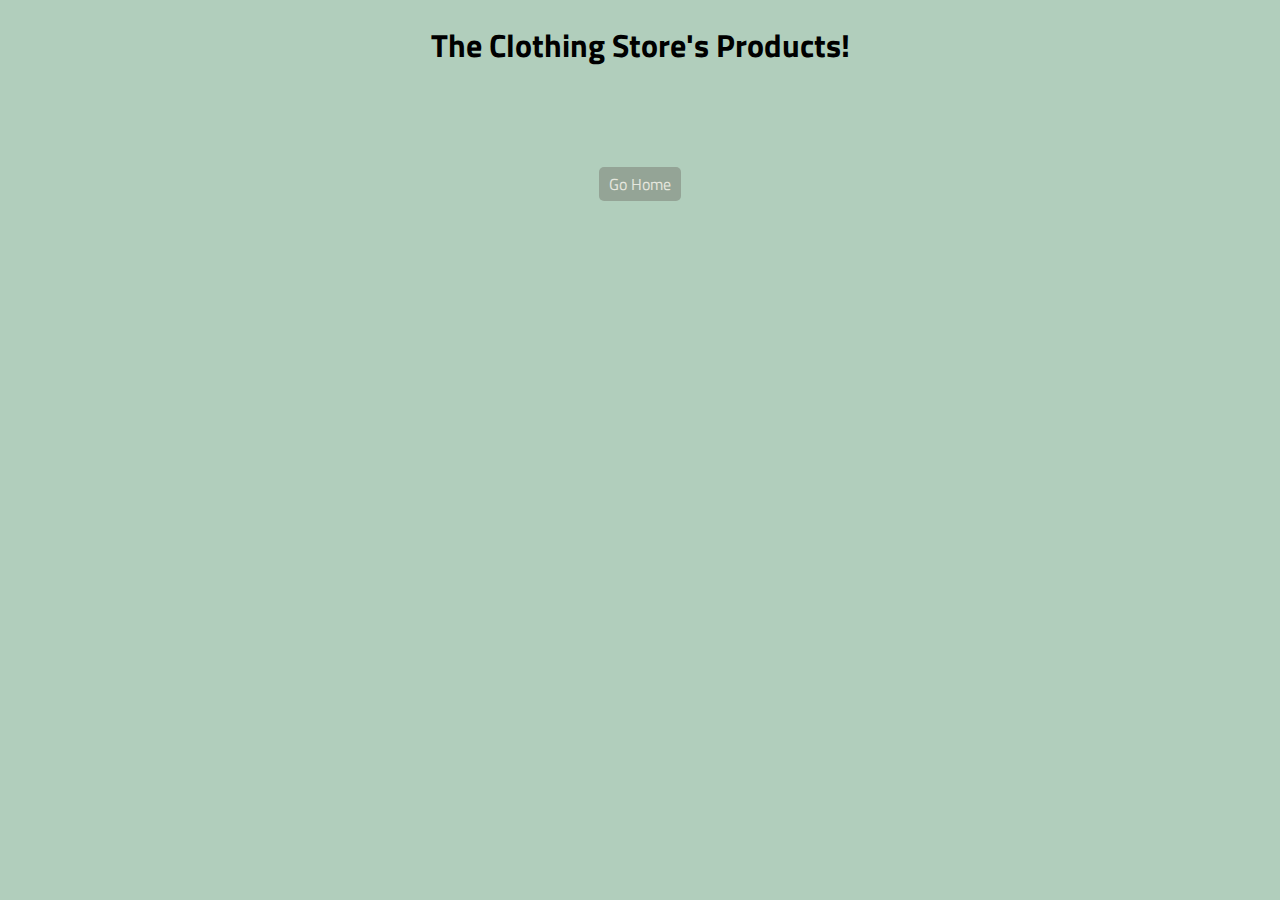
==== products/index.html @ abd5db8d "started" ====
<!DOCTYPE html>
<html lang="en">

    <head>
        <meta charset="UTF-8">
        <meta name="viewport" content="width=device-width, initial-scale=1.0">
        <meta http-equiv="X-UA-Compatible" content="ie=edge">
        <link href="https://fonts.googleapis.com/css2?family=Titillium+Web:wght@300&display=swap" rel="stylesheet">
        <link rel="stylesheet" href="/styles/style.css">
        <title>Document</title>
    </head>

    <body>
        <header>
            <h1>
                The Clothing Store's Products!
            </h1>
        </header>
        <main>
            <section class="product-section">
                <div>
                   <ul id="product-list">

                   </ul>
                </div>
            </section>
            <section>
                <div>
                    <a href="/index.html" id="go-home" class="button">Go Home</a>
                </div>
            </section>
        </main>
    </body>
    
    <script type="module" src="app.js"></script>

</html>
---- styles/style.css ----
body {
    /* https://coolors.co/generate and click export -> scss to get the colors to copy and paste below*/
    --color1: hsla(129, 8%, 61%, 1);
    --color2: hsla(143, 23%, 75%, 1);
    --color3: hsla(85, 17%, 77%, 1);
    --color4: hsla(50, 19%, 83%, 1);
    --color5: hsla(70, 16%, 89%, 1);
    
    font-family: 'Titillium Web', sans-serif;
    background-color: var(--color2);
}

body {
    text-align: center;
    
}

section {
    padding: 20px 0 20px 0;
}

.button {
    display: inline-block;
    padding: 5px 10px;
    text-align: center;
    text-decoration: none;
    color: var(--color5);
    background-color: var(--color1);
    border-radius: 5px;
    margin-left: 5px;
    margin-right: 5px;
  }
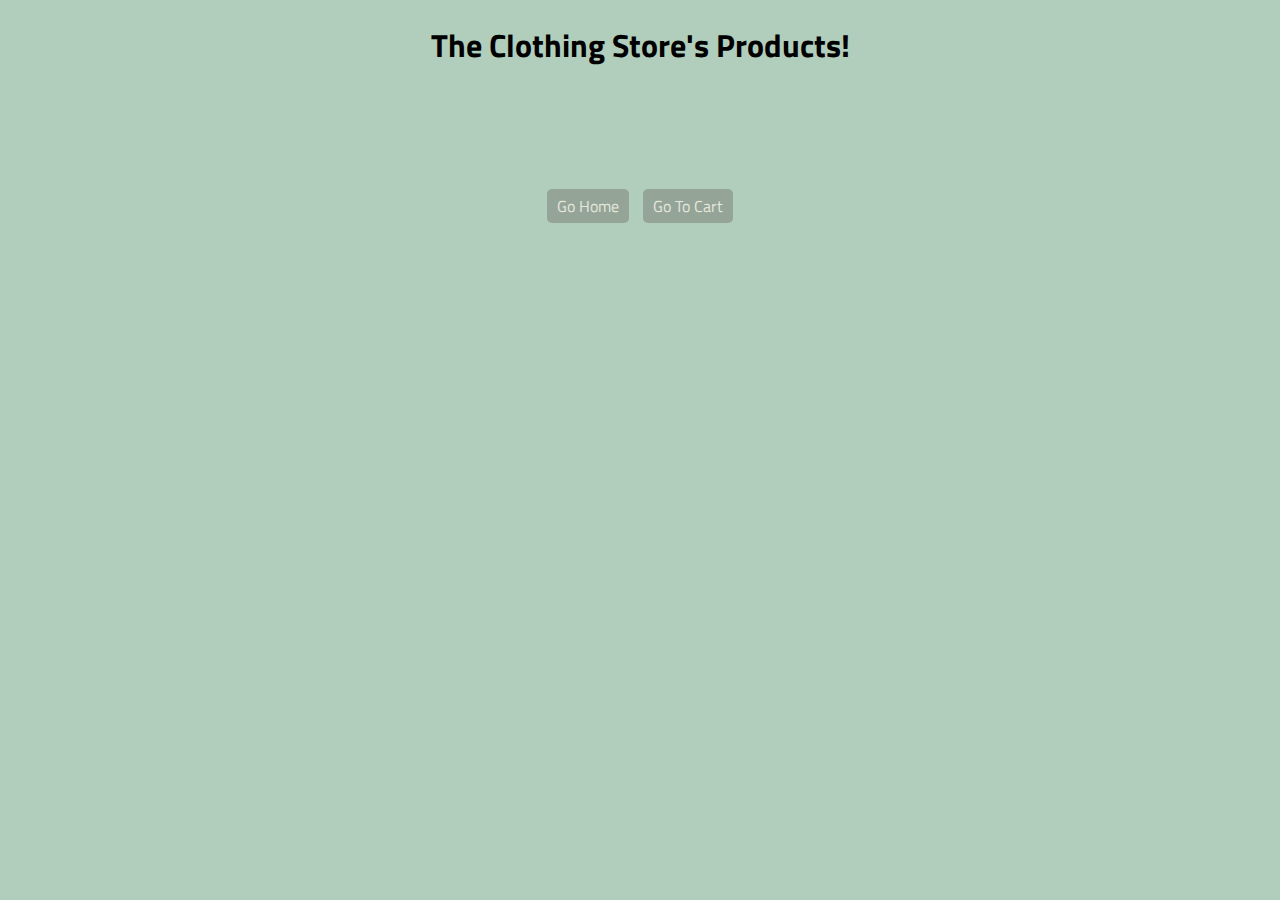
==== commit 2caedc92: "started again" ====
--- a/products/index.html
+++ b/products/index.html
@@ -27,6 +27,7 @@
             <section>
                 <div>
                     <a href="/index.html" id="go-home" class="button">Go Home</a>
+                    <a href="/shopping-cart/" id="go-to-cart" class="button">Go To Cart</a>
                 </div>
             </section>
         </main>
--- a/styles/style.css
+++ b/styles/style.css
@@ -30,4 +30,8 @@
     border-radius: 5px;
     margin-left: 5px;
     margin-right: 5px;
-  }
+}
+
+#product-list {
+    display: inline-block;
+}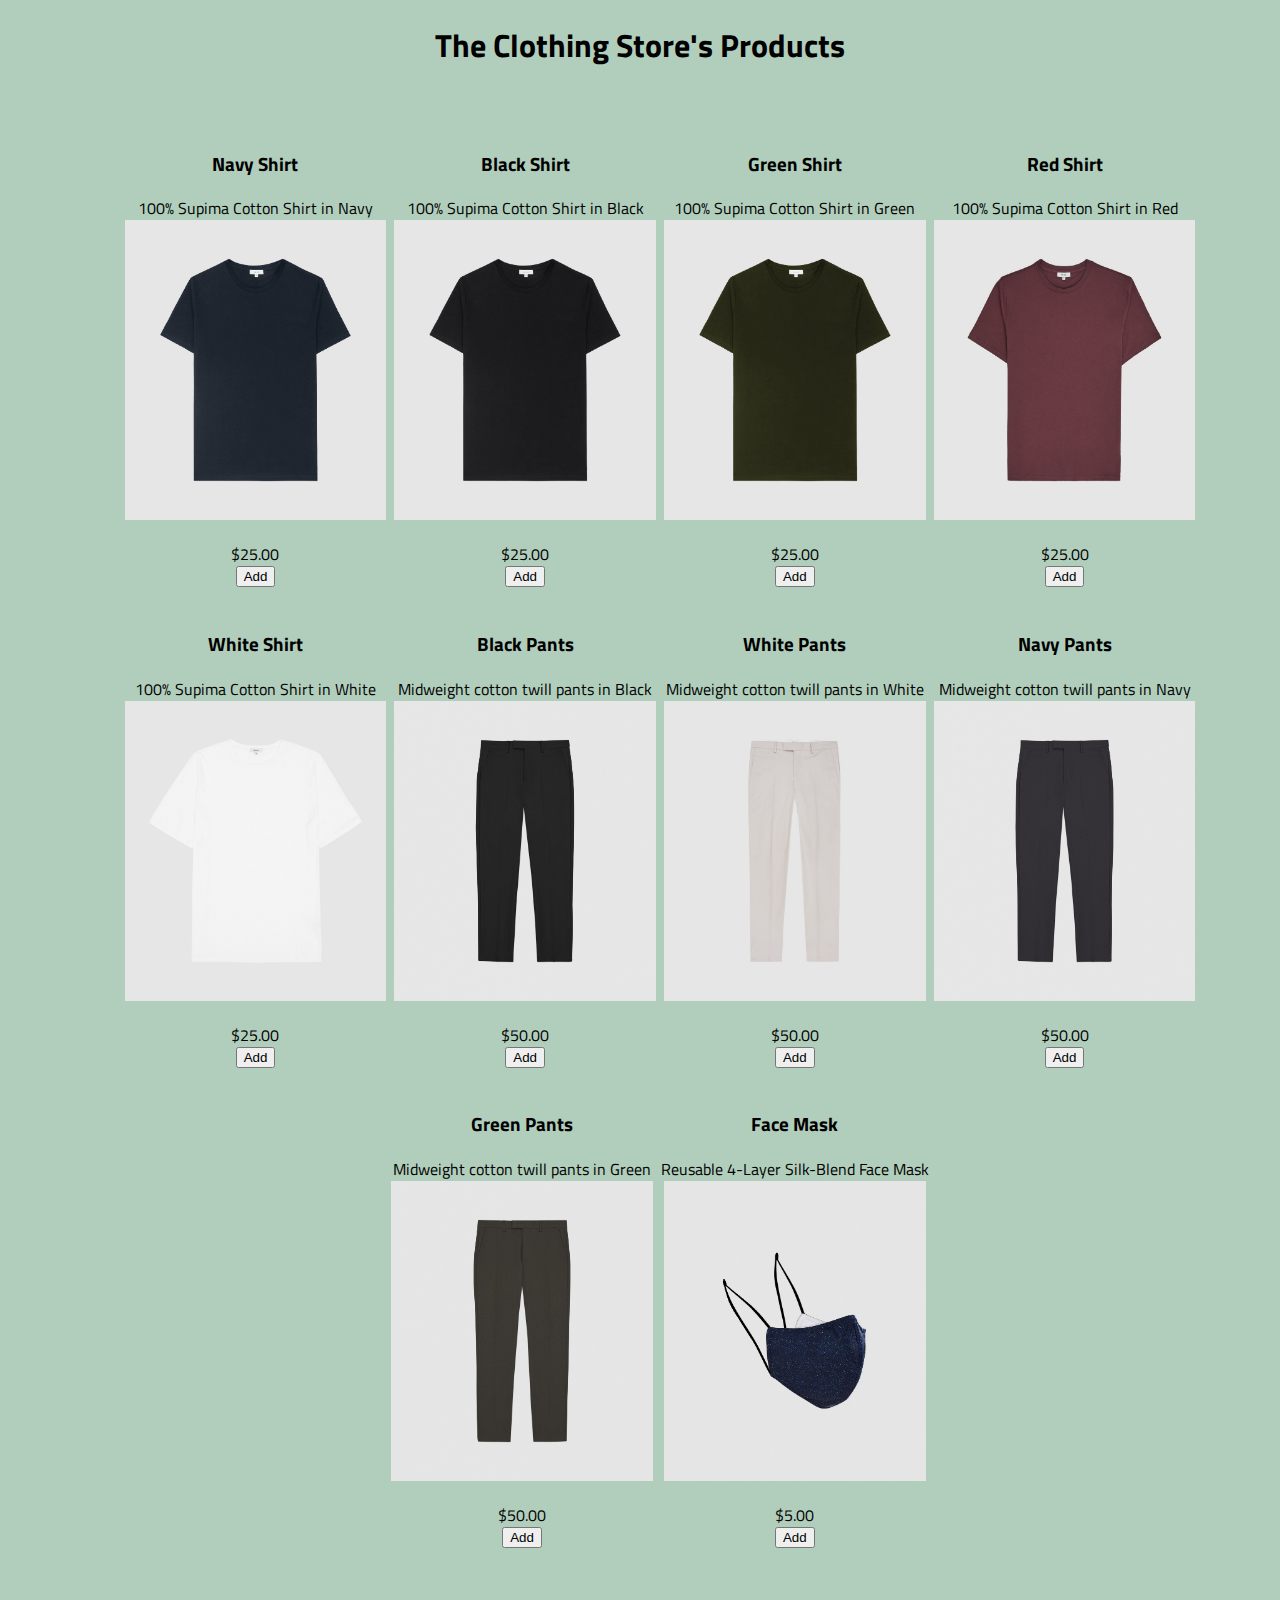
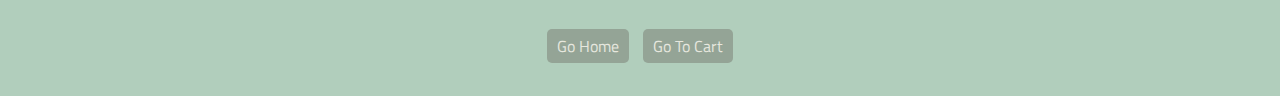
==== commit f5844192: "added some features to the products page and the renderClothes function" ====
--- a/products/index.html
+++ b/products/index.html
@@ -7,18 +7,19 @@
         <meta http-equiv="X-UA-Compatible" content="ie=edge">
         <link href="https://fonts.googleapis.com/css2?family=Titillium+Web:wght@300&display=swap" rel="stylesheet">
         <link rel="stylesheet" href="/styles/style.css">
-        <title>Document</title>
+        <title>Product Page</title>
     </head>
 
     <body>
         <header>
             <h1>
-                The Clothing Store's Products!
+                The Clothing Store's Products
             </h1>
         </header>
         <main>
             <section class="product-section">
                 <div>
+                    <span id="product-added-span"></span>
                    <ul id="product-list">
 
                    </ul>
--- a/styles/style.css
+++ b/styles/style.css
@@ -9,15 +9,25 @@
     
     font-family: 'Titillium Web', sans-serif;
     background-color: var(--color2);
+    text-align: center;
 }
 
-body {
-    text-align: center;
-    
+img {
+    height: 300px;
+    width: auto;
 }
 
 section {
     padding: 20px 0 20px 0;
+}
+
+li span {
+    display: block;
+    text-overflow: clip;
+}
+
+#product-added-span {
+    display: none;
 }
 
 .button {
@@ -28,10 +38,44 @@
     color: var(--color5);
     background-color: var(--color1);
     border-radius: 5px;
-    margin-left: 5px;
-    margin-right: 5px;
+    padding: auto;
+    margin: 5px;
 }
 
-#product-list {
+#product-list li {
+    list-style: none;
     display: inline-block;
+    padding: 4px;
+}
+
+#product-list li button {
+    display: block;
+    margin: auto;
+}
+
+#order-button {
+    background-color: blue;
+}
+
+table {
+    border-collapse: collapse;
+    border: 1px solid #aaa;
+    text-align: center;
+    padding: 10px;
+    background-color: white;
+    margin: auto;
+    max-width: 850px;
+    max-height: 850px;
+    width: 100%;
+    height: 100%;
+}
+
+tbody tr:nth-child(even) {
+    background: rgb(241, 238, 255);
+}
+
+tfoot, thead {
+    background: cornsilk;
+    font-weight: bold;
+    font-style: italic;
 }